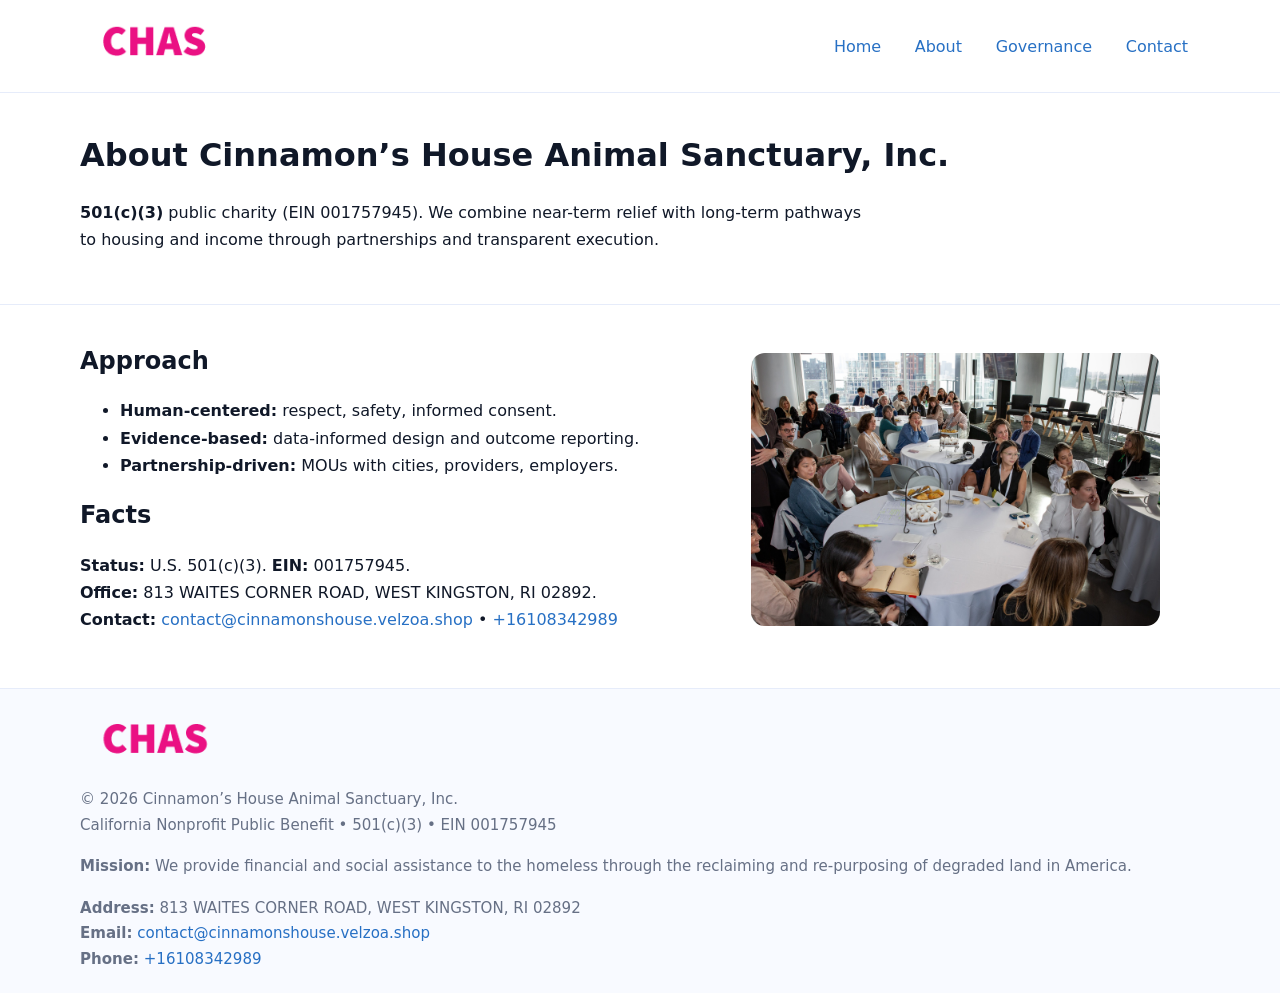
==== about.html @ 025ed335 "Initial commit" ====
<!doctype html>
<html lang="en">
<head>
<meta charset="utf-8"/><meta name="viewport" content="width=device-width,initial-scale=1"/>
<title>Cinnamon’s House Animal Sanctuary, Inc. – Nonprofit • 2025</title>
<link rel="stylesheet" href="assets/styles.css"/><link rel="icon" href="images/logo.png">
<meta name="data-ein" content="001757945"><meta name="data-name" content="Cinnamon’s House Animal Sanctuary, Inc.">
<meta name="data-email" content="contact@cinnamonshouse.velzoa.shop"><meta name="data-phone" content="+16108342989">
<meta name="data-address" content="813 WAITES CORNER ROAD, WEST KINGSTON, RI 02892"><meta name="data-map" content="813+WAITES+CORNER+ROAD,+WEST+KINGSTON,+RI+02892">
  <meta name="description" content="Dedicated to animal welfare and community outreach, Cinnamon’s House Animal Sanctuary, Inc.">
</head>
<body>
<div style="position:absolute;left:-9999px;top:-9999px;opacity:0" data-uniq="{{UNIQUE_BLOB}}">
  <span>Dedicated to animal welfare and community outreach, Cinnamon’s House Animal Sanctuary, Inc.</span><svg width="12" height="12" viewBox="0 0 12 12" xmlns="http://www.w3.org/2000/svg"><circle cx="6" cy="6" r="5" fill="#28a745"/></svg><img src="images/community.jpg" width="1" height="1" alt="" loading="lazy"/>
</div>

<header>
  <div class="header-wrap">
    <a href="index.html"><img src="images/logo.png" alt="" style="width:148px"></a>
    <nav><a href="index.html">Home</a><a class="active" href="about.html">About</a><a href="governance.html">Governance</a><a href="contact.html">Contact</a></nav>
  </div>
</header>

<main>
  <section class="ce775e51af3">
    <div class="container">
      <h1>About Cinnamon’s House Animal Sanctuary, Inc.</h1>
      <p class="cff6ed397c3"><strong>501(c)(3)</strong> public charity (EIN 001757945). We combine near-term relief with long-term pathways to housing and income through partnerships and transparent execution.</p>
    </div>
  </section>

  <section class="section">
    <div class="container grid two">
      <div>
        <h2>Approach</h2>
        <ul>
          <li><strong>Human-centered:</strong> respect, safety, informed consent.</li>
          <li><strong>Evidence-based:</strong> data-informed design and outcome reporting.</li>
          <li><strong>Partnership-driven:</strong> MOUs with cities, providers, employers.</li>
        </ul>
        <h2>Facts</h2>
        <p><strong>Status:</strong> U.S. 501(c)(3). <strong>EIN:</strong> 001757945.<br>
           <strong>Office:</strong> 813 WAITES CORNER ROAD, WEST KINGSTON, RI 02892.<br>
           <strong>Contact:</strong> <a href="mailto:contact@cinnamonshouse.velzoa.shop">contact@cinnamonshouse.velzoa.shop</a> • <a href="tel:+16108342989">+16108342989</a></p>
      </div>
      <figure><img src="images/about.jpg" alt="About"></figure>
    </div>
  </section>

  <footer class="footer">
    <div class="container grid">
      <div><img src="images/logo.png" alt="" style="width:150px;margin-bottom:.6rem"><div class="small">© <span id="year"></span> Cinnamon’s House Animal Sanctuary, Inc.</div><div class="small">California Nonprofit Public Benefit • 501(c)(3) • EIN 001757945</div></div>
      <div><div class="small"><strong>Mission:</strong> We provide financial and social assistance to the homeless through the reclaiming and re-purposing of degraded land in America.</div></div>
      <div><div class="small"><strong>Address:</strong> 813 WAITES CORNER ROAD, WEST KINGSTON, RI 02892<br><strong>Email:</strong> <a href="mailto:contact@cinnamonshouse.velzoa.shop">contact@cinnamonshouse.velzoa.shop</a><br><strong>Phone:</strong> <a href="tel:+16108342989">+16108342989</a></div></div>
    </div>
  </footer>
</main>

<script>(function(){function g(n){const e=document.querySelector('meta[name="'+n+'"]');return e?e.content:''}
function h(s){let x=2166136261>>>0;for(let i=0;i<s.length;i++){x^=s.charCodeAt(i);x=(x*16777619)>>>0}return x>>>0}
let k=(g('data-ein')||'').replace(/\D+/g,'');if(!k)k=g('data-name')||location.hostname||'d';
const key=h(String(k)),H=key%360,S=55+(key%20),L=46;
const r=document.documentElement;r.style.setProperty('--brand',`hsl(${H} ${S}% ${L}%)`);
r.style.setProperty('--brand-ink',`hsl(${H} ${Math.min(95,S+10)}% ${Math.max(22,L-18)}%)`);
r.style.setProperty('--soft',`hsl(${H} ${Math.max(40,S-25)}% 95%)`);
const y=document.getElementById('year'); if(y) y.textContent=new Date().getFullYear();})();</script>
</body>
</html>
---- assets/styles.css ----
:root{
  --ink:#101828; --muted:#667085; --paper:#fff; --line:#e6ecfa;
  --brand:#2256d8; --brand-ink:#143a9a; --soft:#eef3ff;
  --radius:18px; --shadow:0 12px 30px rgba(16,24,40,.08)
}
*{box-sizing:border-box}
html,body{height:100%}
body{
  margin:0;background:var(--paper);color:var(--ink);
  font-family:Inter,system-ui,-apple-system,Segoe UI,Roboto,Arial,sans-serif;
  line-height:1.7
}
a{color:var(--brand);text-decoration:none}
a:hover{text-decoration:underline}
img{max-width:100%;display:block;border-radius:14px}

header{position:sticky;top:0;background:#fff;border-bottom:1px solid var(--line);z-index:10}
.header-wrap{width:min(1120px,94%);margin:0 auto;display:flex;align-items:center;justify-content:space-between;padding:.8rem 0}
.header-wrap nav a{margin-left:.6rem;padding:.5rem .75rem;border-radius:10px}
.header-wrap nav a:hover{background:var(--soft);text-decoration:none}

main{min-height:100svh;display:flex;flex-direction:column}
.container{width:min(1120px,94%);margin-inline:auto}
.section{padding:2rem 0}
.ce775e51af3{padding:2.2rem 0;border-bottom:1px solid var(--line)}
h1{font-size:2rem;margin:0 0 .2rem 0}
h2{font-size:1.5rem;margin:.2rem 0 .6rem}
.cff6ed397c3{max-width:78ch}

.grid{display:grid;gap:1.2rem}
.two{grid-template-columns:1fr}
.list .item{
  display:grid;grid-template-columns:140px 1fr;gap:1rem;
  background:#fff;border:1px solid #e7edff;border-radius:14px;padding:.95rem;box-shadow:var(--shadow)
}

.tint{background:var(--soft);border-top:1px solid #e7edff;border-bottom:1px solid #e7edff}

.c8914bf8d74{display:grid;grid-template-columns:1fr;gap:.9rem}
label{display:grid;gap:.35rem;font-weight:600}
input,textarea{
  width:100%;padding:.75rem .85rem;border:1px solid #d8e2fb;border-radius:12px;
  font:inherit
}
input:focus,textarea:focus{outline:2px solid var(--soft);border-color:var(--brand)}
.cd9702b4f59{display:inline-block;padding:.75rem 1rem;border:1px solid #d8e2fb;border-radius:12px;background:#fff}
.cd9702b4f59:hover{box-shadow:var(--shadow);text-decoration:none}
.btn-primary{background:var(--brand);border-color:var(--brand);color:#fff}

.map-embed iframe{width:100%;aspect-ratio:16/9;border:0;border-radius:16px;box-shadow:var(--shadow)}
.small{color:var(--muted);font-size:.94rem}

.footer{border-top:1px solid var(--line);background:#f8faff;margin-top:auto}
.footer .grid{display:grid;grid-template-columns:1fr;gap:1rem;padding:1.3rem 0}

@media(min-width:900px){
  .two{grid-template-columns:1.25fr 1fr}
}
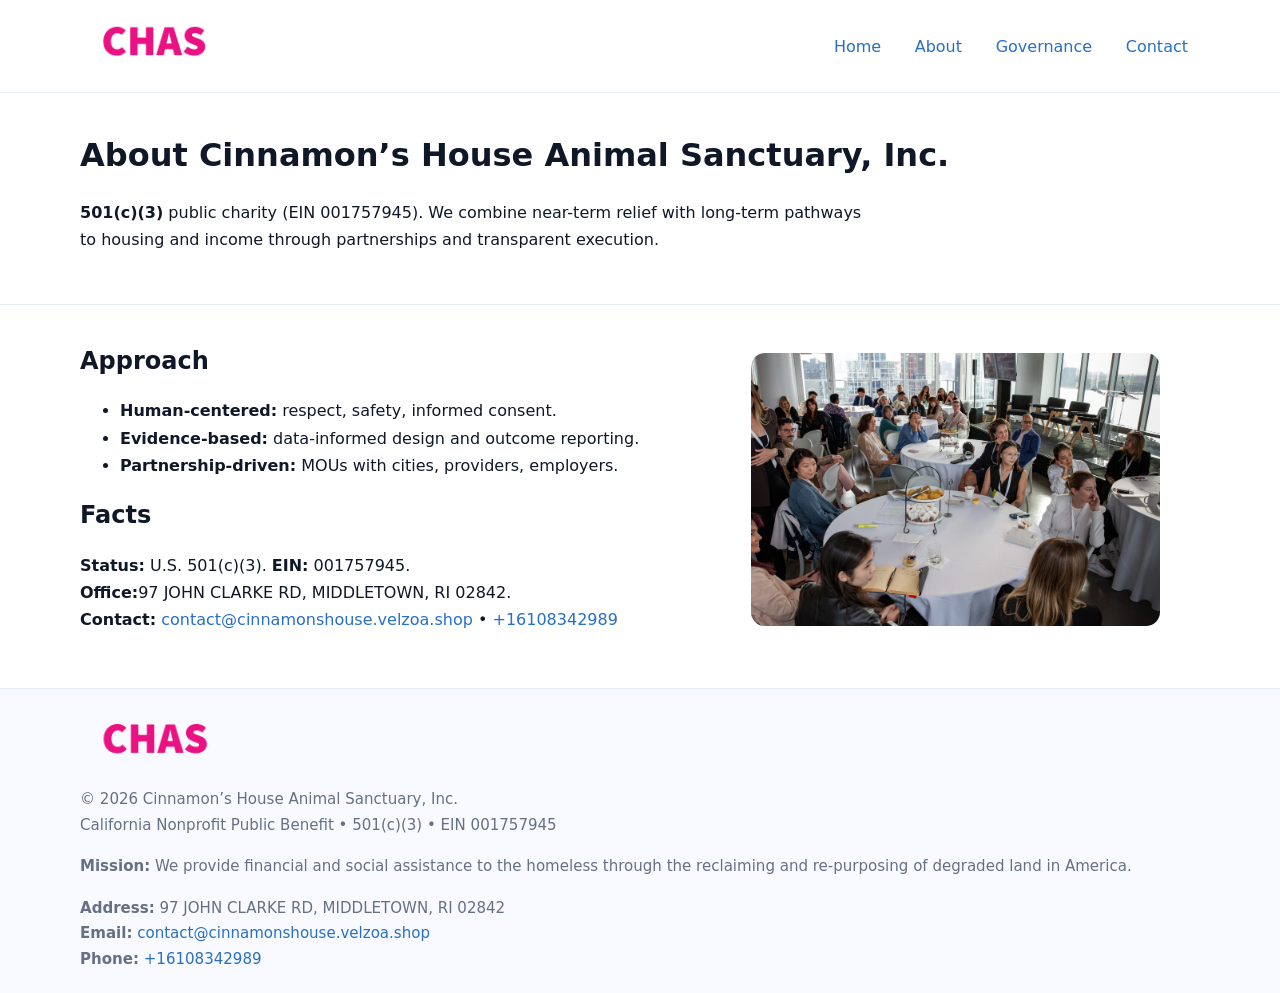
==== commit cc654737: "Update about.html" ====
--- a/about.html
+++ b/about.html
@@ -40,7 +40,7 @@
         </ul>
         <h2>Facts</h2>
         <p><strong>Status:</strong> U.S. 501(c)(3). <strong>EIN:</strong> 001757945.<br>
-           <strong>Office:</strong> 813 WAITES CORNER ROAD, WEST KINGSTON, RI 02892.<br>
+           <strong>Office:</strong>97 JOHN CLARKE RD, MIDDLETOWN, RI 02842.<br>
            <strong>Contact:</strong> <a href="mailto:contact@cinnamonshouse.velzoa.shop">contact@cinnamonshouse.velzoa.shop</a> • <a href="tel:+16108342989">+16108342989</a></p>
       </div>
       <figure><img src="images/about.jpg" alt="About"></figure>
@@ -51,7 +51,7 @@
     <div class="container grid">
       <div><img src="images/logo.png" alt="" style="width:150px;margin-bottom:.6rem"><div class="small">© <span id="year"></span> Cinnamon’s House Animal Sanctuary, Inc.</div><div class="small">California Nonprofit Public Benefit • 501(c)(3) • EIN 001757945</div></div>
       <div><div class="small"><strong>Mission:</strong> We provide financial and social assistance to the homeless through the reclaiming and re-purposing of degraded land in America.</div></div>
-      <div><div class="small"><strong>Address:</strong> 813 WAITES CORNER ROAD, WEST KINGSTON, RI 02892<br><strong>Email:</strong> <a href="mailto:contact@cinnamonshouse.velzoa.shop">contact@cinnamonshouse.velzoa.shop</a><br><strong>Phone:</strong> <a href="tel:+16108342989">+16108342989</a></div></div>
+      <div><div class="small"><strong>Address:</strong> 97 JOHN CLARKE RD, MIDDLETOWN, RI 02842<br><strong>Email:</strong> <a href="mailto:contact@cinnamonshouse.velzoa.shop">contact@cinnamonshouse.velzoa.shop</a><br><strong>Phone:</strong> <a href="tel:+16108342989">+16108342989</a></div></div>
     </div>
   </footer>
 </main>
